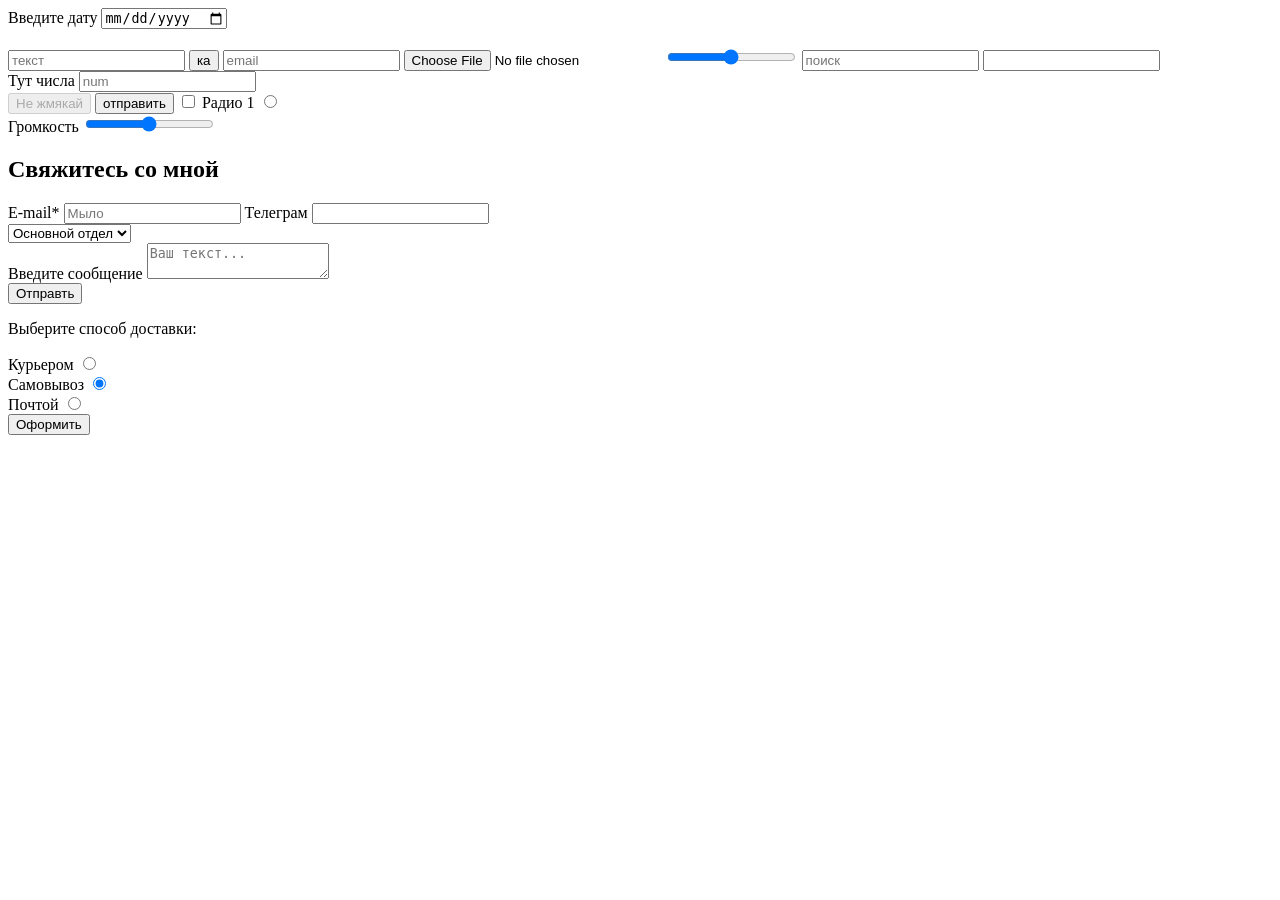
==== 2-PurpleForm/index.html @ 4299c818 "Созданы папки под текучие задания" ====
<!DOCTYPE html>
<html lang="en">

<head>
    <meta charset="UTF-8">
    <meta name="viewport" content="width=device-width, initial-scale=1.0">
    <title>Формы</title>
</head>

<body>
    <form action="/test">
        <div>
            <label for="datab">Введите дату</label>
            <input type="date" placeholder="дейт" id="datab">
        </div>
        <br>
        <input type="text" placeholder="текст">
        <input type="button" placeholder="кноп" value="ка">
        <input type="email" placeholder="email" name="мыло" id="">
        <input type="file" placeholder="файл" name="файл" id="">
        <input type="image" placeholder="фото" src="" alt="">
        <input type="range" placeholder="range" name="" id="">
        <input type="search" placeholder="поиск" name="" id="">
        <input type="tel" name="" id="">
        <br>
        <div>
            <label>
                <span>
                    Тут числа
                </span>
                <input type="number" placeholder="num" name="num" id="">
            </label>
        </div>
        <button disabled="disabled">Не жмякай</button>
        <button>отправить</button>
        <input type="checkbox" name="agree" id="agree">
        <label for="sel">Радио 1</label>
        <input type="radio" name="selerad" id="sel">
        <br>

        <label for="vol">Громкость</label>
        <input type="range" name="volume" id="vol">
    </form>

    <div>
        <h2>Свяжитесь со мной</h2>
        <form action="#">
            <label for="ema">E-mail*</label>
            <input type="email" placeholder="Мыло" name="email" id="ema" required>
            <label for="tg">Телеграм</label>
            <input type="text" id="tg">

            <div>
                <select name="selth" id="selth">
                    <option value="main">Основной отдел</option>
                    <option value="sec">Второй отдел</option>
                </select>
            </div>
            <div>
                <label for="mess">Введите сообщение</label>
                <textarea placeholder="Ваш текст..." name="mess" id="mess"></textarea>
            </div>
            <div>
                <button type="submit">Отправть</button>
            </div>
        </form>
        <div>
            <form action="/delivery" method="post">
                <div>
                    <p>Выберите способ доставки:</p>
                </div>
                <div>
                    <label for="courier">Курьером</label>
                    <input type="radio" name="delivery" id="courier" value="courier">
                </div>
                <div>
                    <label for="pickup">Самовывоз</label>
                    <input type="radio" name="delivery" id="pickup" value="pickup" checked>
                </div>
                <div>
                    <label for="post">Почтой</label>
                    <input type="radio" name="delivery" id="post" value="post">
                </div>
                <div>
                    <button type="submit">Оформить</button>
                </div>
            </form>
        </div>


    </div>

</body>

</html>
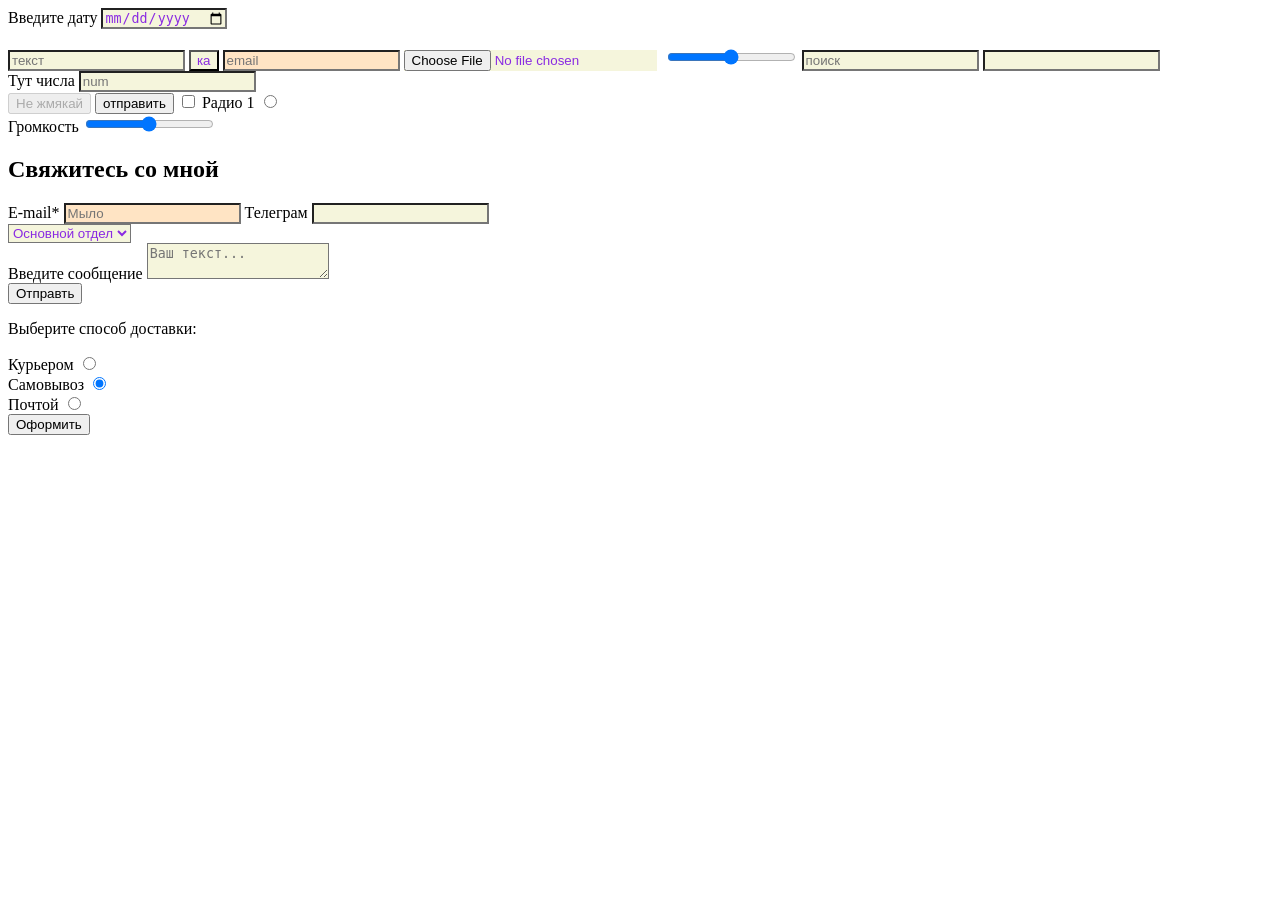
==== commit ba9b4987: "Style add1" ====
--- a/2-PurpleForm/index.html
+++ b/2-PurpleForm/index.html
@@ -4,6 +4,7 @@
 <head>
     <meta charset="UTF-8">
     <meta name="viewport" content="width=device-width, initial-scale=1.0">
+    <link rel="stylesheet" href="./styles/style.css">
     <title>Формы</title>
 </head>
 
--- a/2-PurpleForm/styles/style.css
+++ b/2-PurpleForm/styles/style.css
@@ -0,0 +1,10 @@
+input[type="email"] {
+  background-color: bisque;
+}
+
+input,
+textarea,
+select {
+  background-color: beige;
+  color: blueviolet;
+}
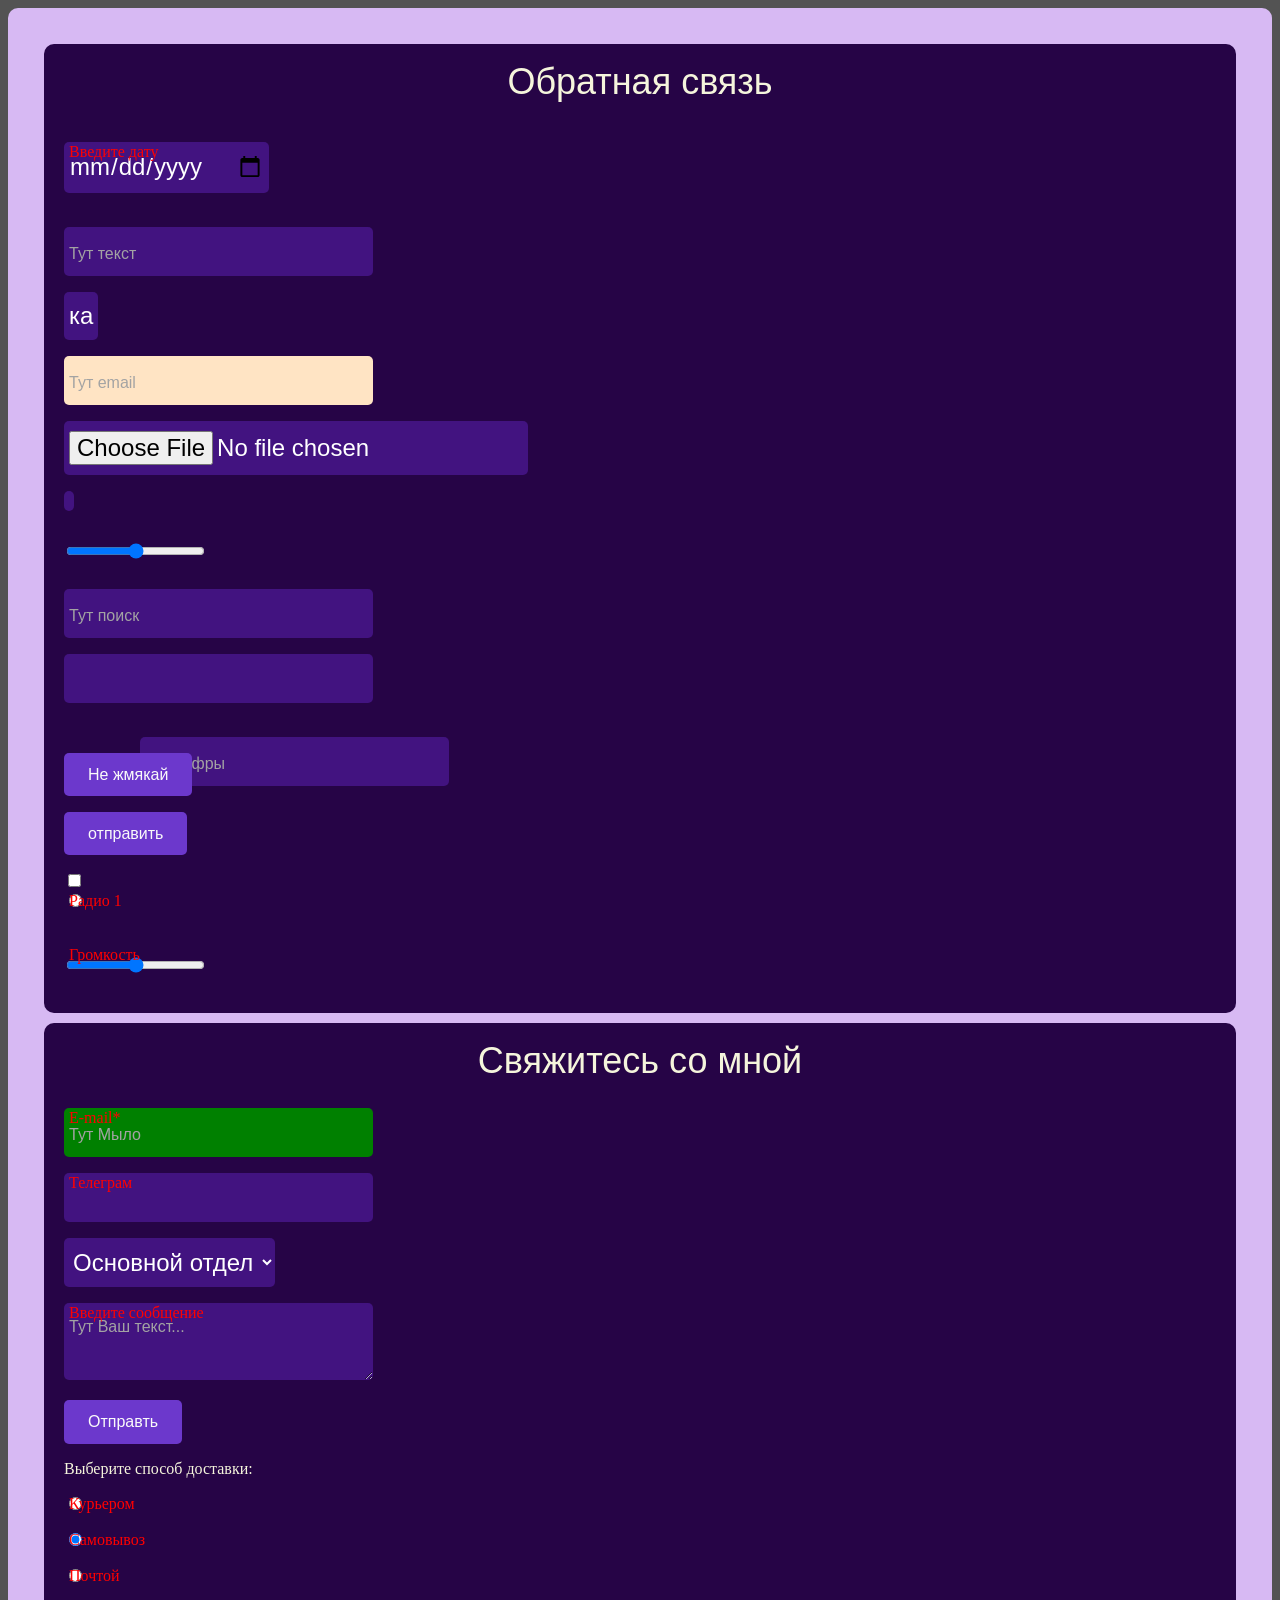
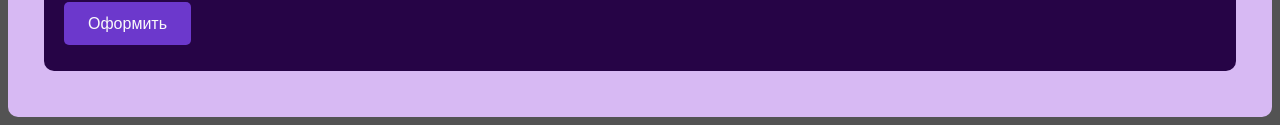
==== commit 2860b405: "add form" ====
--- a/2-PurpleForm/index.html
+++ b/2-PurpleForm/index.html
@@ -9,87 +9,102 @@
 </head>
 
 <body>
-    <form action="/test">
-        <div>
-            <label for="datab">Введите дату</label>
-            <input type="date" placeholder="дейт" id="datab">
-        </div>
-        <br>
-        <input type="text" placeholder="текст">
-        <input type="button" placeholder="кноп" value="ка">
-        <input type="email" placeholder="email" name="мыло" id="">
-        <input type="file" placeholder="файл" name="файл" id="">
-        <input type="image" placeholder="фото" src="" alt="">
-        <input type="range" placeholder="range" name="" id="">
-        <input type="search" placeholder="поиск" name="" id="">
-        <input type="tel" name="" id="">
-        <br>
-        <div>
-            <label>
-                <span>
-                    Тут числа
-                </span>
-                <input type="number" placeholder="num" name="num" id="">
-            </label>
-        </div>
-        <button disabled="disabled">Не жмякай</button>
-        <button>отправить</button>
-        <input type="checkbox" name="agree" id="agree">
-        <label for="sel">Радио 1</label>
-        <input type="radio" name="selerad" id="sel">
-        <br>
-
-        <label for="vol">Громкость</label>
-        <input type="range" name="volume" id="vol">
-    </form>
-
-    <div>
-        <h2>Свяжитесь со мной</h2>
-        <form action="#">
-            <label for="ema">E-mail*</label>
-            <input type="email" placeholder="Мыло" name="email" id="ema" required>
-            <label for="tg">Телеграм</label>
-            <input type="text" id="tg">
-
-            <div>
-                <select name="selth" id="selth">
-                    <option value="main">Основной отдел</option>
-                    <option value="sec">Второй отдел</option>
-                </select>
-            </div>
-            <div>
-                <label for="mess">Введите сообщение</label>
-                <textarea placeholder="Ваш текст..." name="mess" id="mess"></textarea>
-            </div>
-            <div>
-                <button type="submit">Отправть</button>
-            </div>
-        </form>
-        <div>
-            <form action="/delivery" method="post">
-                <div>
-                    <p>Выберите способ доставки:</p>
+    <main>
+        <div class="allForm">
+            <h1>Обратная связь</h1>
+            <form action="/test">
+                <div class="fields">
+                    <label for="datab">Введите дату</label>
+                    <input type="date" placeholder="дейт" id="datab">
                 </div>
-                <div>
-                    <label for="courier">Курьером</label>
-                    <input type="radio" name="delivery" id="courier" value="courier">
+                <br>
+                <div class="fields"><input type="text" placeholder="Тут текст"></div>
+                <div class="fields"><input type="button" placeholder="Тут кноп" value="ка"></div>
+                <div class="fields"><input type="email" placeholder="Тут email" name="мыло" id=""></div>
+                <div class="fields"><input type="file" placeholder="Тут файл" name="файл" id=""></div>
+                <div class="fields"><input type="image" placeholder="Тут фото" src="" alt=""></div>
+                <div class="fields"><input type="range" placeholder="Тут range" name="" id=""></div>
+                <div class="fields">
+                    <input type="search" placeholder="Тут поиск" name="" id="">                   
                 </div>
-                <div>
-                    <label for="pickup">Самовывоз</label>
-                    <input type="radio" name="delivery" id="pickup" value="pickup" checked>
+                <div class="fields"><input type="tel" name="" id=""></div>
+                <br>
+                <div class="fields">
+                    <label>
+                        <span>
+                            Тут числа
+                        </span>
+                        <input type="number" placeholder="Тут цифры" name="num" id="">
+                    </label>
                 </div>
-                <div>
-                    <label for="post">Почтой</label>
-                    <input type="radio" name="delivery" id="post" value="post">
+                <div class="fields"><button disabled="disabled">Не жмякай</button></div>
+                <div class="fields"><button>отправить</button></div>
+                <input type="checkbox" name="agree" id="agree">
+                <div class="fields">
+                    <label for="sel">Радио 1</label>
+                    <input type="radio" name="selerad" id="sel">
                 </div>
-                <div>
-                    <button type="submit">Оформить</button>
+                <br>
+        
+                <div class="fields">
+                    <label for="vol">Громкость</label>
+                    <input type="range" name="volume" id="vol">
                 </div>
             </form>
         </div>
-
-
-    </div>
+    
+        <div class = "allForm">
+            <h2>Свяжитесь со мной</h2>
+            <form action="#">
+                <div class="fields">
+                    <label for="ema">E-mail*</label>
+                    <input type="email" placeholder="Тут Мыло" name="email" id="ema" required>
+                </div>
+                <div class="fields">
+                    <label for="tg">Телеграм</label>
+                    <input type="text" id="tg">
+                </div>
+    
+                <div class="fields">
+                    <select name="selth" id="selth">
+                        <option value="main">Основной отдел</option>
+                        <option value="sec">Второй отдел</option>
+                    </select>
+                </div>
+                <div class="fields">
+                    <label for="mess">Введите сообщение</label>
+                    <textarea placeholder="Тут Ваш текст..." name="mess" id="mess"></textarea>
+                </div>
+                <div class="fields">
+                    <button type="submit">Отправть</button>
+                </div>
+            </form>
+            <div class="fields">
+                <form action="/delivery" method="post">
+                    <div>
+                        <p>Выберите способ доставки:</p>
+                    </div>
+                    <div class="fields">
+                        <label for="courier">Курьером</label>
+                        <input type="radio" name="delivery" id="courier" value="courier">
+                    </div>
+                    <div class="fields">
+                        <label for="pickup">Самовывоз</label>
+                        <input type="radio" name="delivery" id="pickup" value="pickup" checked>
+                    </div>
+                    <div class="fields">
+                        <label for="post">Почтой</label>
+                        <input type="radio" name="delivery" id="post" value="post">
+                    </div>
+                    <div class="fields">
+                        <button type="submit">Оформить</button>
+                    </div>
+                </form>
+            </div>
+    
+    
+        </div>
+    </main>
 
 </body>
 
--- a/2-PurpleForm/styles/style.css
+++ b/2-PurpleForm/styles/style.css
@@ -1,3 +1,29 @@
+body {
+  background-color: rgb(83, 83, 83);
+}
+
+main {
+  background-color: rgb(215, 185, 243);
+  border-radius: 10px;
+  padding: 36px;
+}
+
+.allForm {
+  background-color: rgb(38, 4, 70);
+  margin-bottom: 10px;
+  border-radius: 10px;
+  padding: 10px 20px 10px 20px;
+  color: beige;
+}
+
+.downForm {
+  color: aliceblue;
+  background-color: rgb(44, 6, 78);
+  margin-bottom: 10px;
+  border-radius: 10px;
+  padding: 10px 20px 10px 20px;
+}
+
 input[type="email"] {
   background-color: bisque;
 }
@@ -5,6 +31,73 @@
 input,
 textarea,
 select {
-  background-color: beige;
-  color: blueviolet;
+  font-family: 'Trebuchet MS', 'Lucida Sans Unicode', 'Lucida Grande', 'Lucida Sans', Arial, sans-serif, monospace;
+  background-color: rgb(66, 19, 128);
+  color: rgb(255, 255, 255);
+  font-weight: 400;
+  font-size: 24px;
+  line-height: 120%;
+  padding: 10px 5px 10px;
+  border-radius: 5px;
+  border: none;
 }
+
+input::placeholder,
+textarea::placeholder,
+select::placeholder {
+    color: #a3a3a3;
+    font-size: 16px;
+
+}
+
+input:invalid {
+  background: red;
+}
+
+input:invalid {
+  background: green;
+}
+
+.fields {
+  margin-bottom: 16px;
+  position: relative;
+}
+
+label {
+  color: red;
+  position: absolute;
+  top: 0;
+  left: 5px;
+  font-weight: 400;
+  font-size: 16px;
+  line-height: 120%;
+}
+
+button {
+  padding: 12px 24px;
+  border-radius: 5px;
+  border: none;
+  background-color: #6c38cc;
+  color: #fafafa;
+    font-weight: 400;
+  font-size: 16px;
+  line-height: 120%;
+  text-align: center;
+}
+
+h1 {
+  margin: 0 0 32px 0;
+}
+
+h2 {
+  margin: 0 0 19px 0;
+}
+
+h1,
+h2 {
+  font-family: 'Trebuchet MS', 'Lucida Sans Unicode', 'Lucida Grande', 'Lucida Sans', Arial, sans-serif, monospace;
+  text-align: center;
+  font-weight: 400;
+  font-size: 36px;
+  line-height: 56px;
+}
